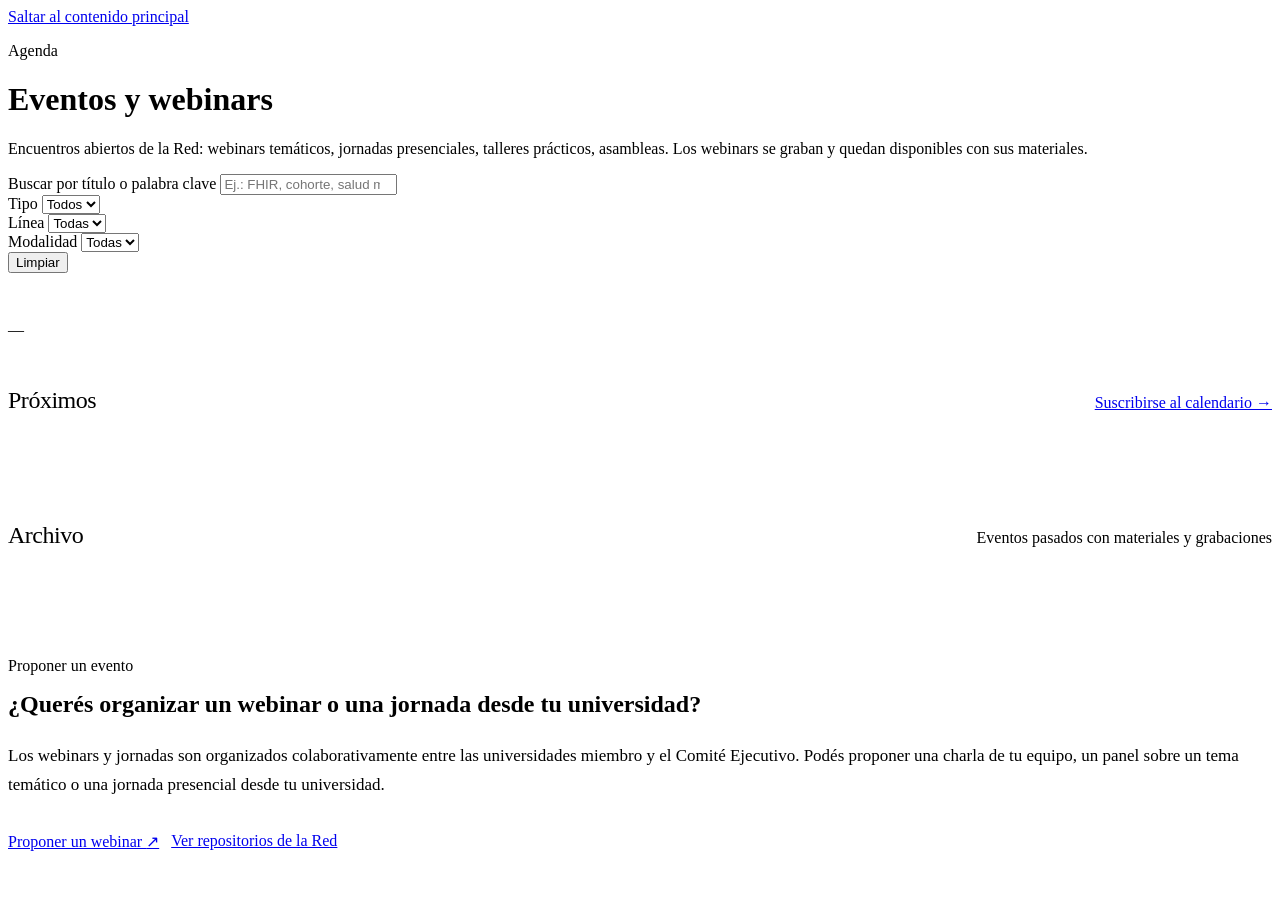
==== eventos.html @ a5dbd574 "Add files via upload" ====
<!doctype html>
<html lang="es-AR">
<head>
  <meta charset="UTF-8" />
  <meta name="viewport" content="width=device-width, initial-scale=1.0" />
  <link rel="icon" type="image/svg+xml" href="favicon.svg" />
  <meta name="theme-color" content="#0C447C" />
  <title>Eventos y webinars · RIISUPA</title>
  <meta name="description" content="Agenda de webinars, jornadas, talleres y asambleas de RIISUPA. Encuentros abiertos y archivo de eventos pasados con materiales y grabaciones." />

  <meta property="og:type" content="website" />
  <meta property="og:title" content="Eventos y webinars · RIISUPA" />
  <meta property="og:description" content="Agenda de webinars, jornadas, talleres y asambleas de RIISUPA. Próximos encuentros y archivo con materiales y grabaciones." />
  <meta property="og:locale" content="es_AR" />
  <meta property="og:site_name" content="RIISUPA" />

  <meta name="twitter:card" content="summary_large_image" />
  <meta name="twitter:title" content="Eventos y webinars · RIISUPA" />
  <meta name="twitter:description" content="Agenda de webinars, jornadas, talleres y asambleas de RIISUPA. Próximos encuentros y archivo con materiales y grabaciones." />


  <link rel="stylesheet" href="https://fonts.googleapis.com/css2?family=Fraunces:ital,opsz,wght@0,9..144,400;0,9..144,500;0,9..144,600;1,9..144,400&family=IBM+Plex+Mono:wght@400;500&family=IBM+Plex+Sans:ital,wght@0,400;0,500;0,600;1,400&display=swap" />
  <link rel="stylesheet" href="assets/css/riisupa.css" />

  <style>
    .evento-card {
      background: white;
      border: 1px solid var(--rule);
      padding: 1.75rem;
      display: grid;
      gap: 1.5rem;
      grid-template-columns: auto 1fr;
      text-decoration: none;
      color: inherit;
      transition: border-color 180ms ease;
      align-items: start;
    }

    .evento-card:hover {
      border-color: var(--primary-400);
      color: inherit;
    }

    .evento-fecha-block {
      display: flex;
      flex-direction: column;
      align-items: center;
      padding: 0.875rem 1rem;
      background: var(--primary-50);
      min-width: 80px;
      text-align: center;
    }

    .evento-fecha-block.pasado {
      background: var(--surface-muted);
    }

    .evento-fecha-dia {
      font-family: var(--font-serif);
      font-size: 2rem;
      font-weight: 500;
      color: var(--primary-800);
      line-height: 1;
      letter-spacing: -0.03em;
    }

    .evento-fecha-block.pasado .evento-fecha-dia {
      color: var(--ink-500);
    }

    .evento-fecha-mes {
      font-family: var(--font-mono);
      font-size: 0.6875rem;
      text-transform: uppercase;
      letter-spacing: 0.08em;
      color: var(--primary-600);
      margin-top: 0.25rem;
    }

    .evento-fecha-block.pasado .evento-fecha-mes {
      color: var(--ink-500);
    }

    .evento-fecha-anio {
      font-family: var(--font-mono);
      font-size: 0.625rem;
      color: var(--ink-500);
      margin-top: 0.125rem;
    }

    .evento-body-head {
      display: flex;
      gap: 0.5rem;
      flex-wrap: wrap;
      align-items: center;
      margin-bottom: 0.75rem;
    }

    .evento-titulo {
      font-family: var(--font-serif);
      font-size: 1.25rem;
      line-height: 1.2;
      letter-spacing: -0.02em;
      color: var(--ink-900);
      margin: 0 0 0.75rem;
      font-weight: 500;
    }

    .evento-resumen {
      font-size: 0.9375rem;
      line-height: 1.55;
      color: var(--ink-600);
      margin: 0;
      display: -webkit-box;
      -webkit-line-clamp: 2;
      -webkit-box-orient: vertical;
      overflow: hidden;
    }

    .evento-meta {
      margin-top: 1rem;
      padding-top: 0.875rem;
      border-top: 1px solid var(--rule);
      display: flex;
      gap: 1.25rem;
      flex-wrap: wrap;
      align-items: center;
    }

    .evento-meta-item {
      display: flex;
      align-items: center;
      gap: 0.375rem;
      font-family: var(--font-mono);
      font-size: 0.6875rem;
      text-transform: uppercase;
      letter-spacing: 0.06em;
      color: var(--ink-500);
    }

    .evento-expositores {
      margin-top: 1rem;
      font-size: 0.875rem;
      color: var(--ink-700);
    }

    .dias-restantes {
      background: var(--accent-50);
      color: var(--accent-800);
      padding: 0.25rem 0.625rem;
      border-radius: 999px;
      font-family: var(--font-mono);
      font-size: 0.6875rem;
      font-weight: 500;
      letter-spacing: 0.02em;
    }

    .dias-restantes.urgente {
      background: var(--amber-50);
      color: var(--amber-800);
    }

    .section-divider-eventos {
      margin: 3rem 0 2rem;
      padding-bottom: 0.75rem;
      border-bottom: 1px solid var(--ink-200);
      display: flex;
      align-items: baseline;
      justify-content: space-between;
      gap: 1rem;
      flex-wrap: wrap;
    }

    .section-divider-eventos h2 {
      font-family: var(--font-serif);
      font-size: 1.5rem;
      font-weight: 500;
      letter-spacing: -0.02em;
      margin: 0;
    }
  </style>
</head>
<body>

  <a href="#main" class="skip-link">Saltar al contenido principal</a>

  <div data-slot="header"></div>

  <main id="main">

    <header class="page-header">
      <div class="container">
        <p class="eyebrow">Agenda</p>
        <h1 class="display-lg text-balance">Eventos y webinars</h1>
        <p class="lead">
          Encuentros abiertos de la Red: webinars temáticos, jornadas presenciales, talleres prácticos, asambleas. Los webinars se graban y quedan disponibles con sus materiales.
        </p>
      </div>
    </header>

    <section class="filters">
      <div class="container">
        <form id="filtros-eventos" style="--filter-count: 3;" class="filters-inner" onsubmit="event.preventDefault();" role="search" aria-label="Filtrar eventos">
          <div class="filter-field">
            <label for="busqueda">Buscar por título o palabra clave</label>
            <input type="search" id="busqueda" name="busqueda" placeholder="Ej.: FHIR, cohorte, salud mental..." autocomplete="off" />
          </div>
          <div class="filter-field">
            <label for="tipo">Tipo</label>
            <select id="tipo" name="tipo">
              <option value="">Todos</option>
            </select>
          </div>
          <div class="filter-field">
            <label for="linea">Línea</label>
            <select id="linea" name="linea">
              <option value="">Todas</option>
            </select>
          </div>
          <div class="filter-field">
            <label for="modalidad">Modalidad</label>
            <select id="modalidad" name="modalidad">
              <option value="">Todas</option>
            </select>
          </div>
          <button type="button" id="reset-filtros" class="filter-reset">Limpiar</button>
        </form>
      </div>
    </section>

    <section class="section" style="padding-top: 2rem; border-bottom: 0;">
      <div class="container">
        <p class="results-meta" id="resultados-meta">—</p>

        <div id="seccion-proximos" style="display: block;">
          <div class="section-divider-eventos">
            <h2>Próximos</h2>
            <a href="#" id="suscribir-rss" class="section-link" onclick="event.preventDefault(); alert('Próximamente: suscripción vía iCal y RSS')">
              Suscribirse al calendario →
            </a>
          </div>
          <div id="resultados-proximos" style="display: flex; flex-direction: column; gap: 1rem;"></div>
        </div>

        <div id="seccion-pasados" style="margin-top: 4rem;">
          <div class="section-divider-eventos">
            <h2>Archivo</h2>
            <span class="metadata">Eventos pasados con materiales y grabaciones</span>
          </div>
          <div id="resultados-pasados" style="display: flex; flex-direction: column; gap: 1rem;"></div>
        </div>

      </div>
    </section>

    <section class="section" style="background: var(--surface-muted); border-bottom: 0; margin-top: 4rem;">
      <div class="container-narrow">
        <p class="eyebrow">Proponer un evento</p>
        <h2 class="display-md" style="margin-top: 0.75rem;">¿Querés organizar un webinar o una jornada desde tu universidad?</h2>
        <p style="margin-top: 1.5rem; font-size: 1.0625rem; line-height: 1.7; color: var(--ink-700);">
          Los webinars y jornadas son organizados colaborativamente entre las universidades miembro y el Comité Ejecutivo. Podés proponer una charla de tu equipo, un panel sobre un tema temático o una jornada presencial desde tu universidad.
        </p>
        <div style="margin-top: 2rem; display: flex; gap: 0.75rem; flex-wrap: wrap;">
          <a href="https://github.com/riisupa/riisupa.org.ar/issues/new?template=propuesta-webinar.yml" class="btn btn-primary">
            Proponer un webinar
            <span aria-hidden="true">↗</span>
          </a>
          <a href="https://github.com/riisupa" class="btn btn-ghost">
            Ver repositorios de la Red
          </a>
        </div>
      </div>
    </section>

  </main>

  <div data-slot="footer"></div>

  <script src="assets/js/data.js"></script>
  <script src="assets/js/riisupa.js"></script>
  <script>
    RIISUPA_UI.mount('eventos');

    const eventos = [...RIISUPA.eventos];
    const ahora = new Date();

    /* Selects */
    const tipoSelect = document.getElementById('tipo');
    [...new Set(eventos.map(e => e.tipo))].forEach(t => {
      const opt = document.createElement('option');
      opt.value = t;
      opt.textContent = RIISUPA.tipoEventoLabels[t] || t;
      tipoSelect.appendChild(opt);
    });

    const lineaSelect = document.getElementById('linea');
    RIISUPA.lineas.filter(l => l.activa).forEach(l => {
      const opt = document.createElement('option');
      opt.value = l.id;
      opt.textContent = l.nombre;
      lineaSelect.appendChild(opt);
    });

    const modalidadSelect = document.getElementById('modalidad');
    [...new Set(eventos.map(e => e.modalidad))].forEach(m => {
      const opt = document.createElement('option');
      opt.value = m;
      opt.textContent = RIISUPA.modalidadLabels[m] || m;
      modalidadSelect.appendChild(opt);
    });

    /* Render */
    function renderEvento(e, esPasado) {
      const fecha = new Date(e.fechaInicio);
      const dia = fecha.getUTCDate();
      const mes = new Intl.DateTimeFormat('es-AR', { month: 'short', timeZone: 'America/Argentina/Buenos_Aires' }).format(fecha).replace('.', '');
      const anio = fecha.getUTCFullYear();

      const linea = e.lineaTematica ? RIISUPA.helpers.getLinea(e.lineaTematica) : null;
      const organizador = e.organizador ? RIISUPA.helpers.getUniversidad(e.organizador) : null;

      let estadoTag = 'tag';
      if (e.estado === 'confirmado') estadoTag = 'tag tag-accent';
      else if (e.estado === 'en-vivo') estadoTag = 'tag tag-accent';

      const diasHasta = esPasado ? null : RIISUPA_UI.diasHasta(e.fechaInicio);
      let badgeDias = '';
      if (diasHasta !== null && diasHasta >= 0) {
        const urgente = diasHasta <= 14;
        const label = diasHasta === 0 ? 'Hoy' : diasHasta === 1 ? 'Mañana' : `en ${diasHasta} días`;
        badgeDias = `<span class="dias-restantes ${urgente ? 'urgente' : ''}">${label}</span>`;
      }

      const expositores = (e.expositores || []).slice(0, 2).map(ex =>
        `<strong>${RIISUPA.helpers.escapeHTML(ex.nombre)}</strong>${ex.universidad ? ' · ' + RIISUPA.helpers.escapeHTML(ex.universidad) : ''}`
      ).join(' — ');

      const acciones = [];
      if (!esPasado && e.linkInscripcion) {
        acciones.push(`<a href="${e.linkInscripcion}" target="_blank" rel="noopener" style="font-family: var(--font-mono); font-size: 0.75rem; text-transform: uppercase; letter-spacing: 0.06em; color: var(--primary-800);">Inscribirse ↗</a>`);
      }
      if (esPasado && e.linkVideo) {
        acciones.push(`<a href="${e.linkVideo}" target="_blank" rel="noopener" style="font-family: var(--font-mono); font-size: 0.75rem; text-transform: uppercase; letter-spacing: 0.06em; color: var(--primary-800);">Ver grabación ↗</a>`);
      }
      if (esPasado && e.linkMateriales) {
        acciones.push(`<a href="${e.linkMateriales}" target="_blank" rel="noopener" style="font-family: var(--font-mono); font-size: 0.75rem; text-transform: uppercase; letter-spacing: 0.06em; color: var(--primary-800);">Materiales ↗</a>`);
      }

      return `
        <article class="evento-card" id="${e.id}">
          <div class="evento-fecha-block ${esPasado ? 'pasado' : ''}">
            <div class="evento-fecha-dia">${dia}</div>
            <div class="evento-fecha-mes">${mes}</div>
            <div class="evento-fecha-anio">${anio}</div>
          </div>

          <div>
            <div class="evento-body-head">
              <span class="tag tag-primary">${RIISUPA.tipoEventoLabels[e.tipo]}</span>
              <span class="tag">${RIISUPA.modalidadLabels[e.modalidad]}</span>
              ${!esPasado ? `<span class="${estadoTag}">${RIISUPA.estadoEventoLabels[e.estado]}</span>` : ''}
              ${linea ? `<span class="tag">${RIISUPA.helpers.escapeHTML(linea.nombre)}</span>` : ''}
              ${badgeDias}
            </div>

            <h3 class="evento-titulo">${RIISUPA.helpers.escapeHTML(e.titulo)}</h3>
            <p class="evento-resumen">${RIISUPA.helpers.escapeHTML(e.resumen)}</p>

            ${expositores ? `<p class="evento-expositores">${expositores}</p>` : ''}

            <div class="evento-meta">
              <span class="evento-meta-item">
                ${RIISUPA_UI.formatoFechaHora(e.fechaInicio)}
              </span>
              ${e.duracionMinutos ? `<span class="evento-meta-item">${e.duracionMinutos} minutos</span>` : ''}
              ${organizador ? `<span class="evento-meta-item">Organiza: ${RIISUPA.helpers.escapeHTML(organizador.sigla)}</span>` : ''}
              ${acciones.length > 0 ? `<span style="margin-left: auto;">${acciones.join(' · ')}</span>` : ''}
            </div>
          </div>
        </article>
      `;
    }

    /* Filter logic */
    function filtrar(datos, state) {
      return datos.filter(e => {
        if (state.busqueda) {
          const q = RIISUPA.helpers.normalize(state.busqueda);
          const expositoresText = (e.expositores || []).map(ex => ex.nombre).join(' ');
          const hay = RIISUPA.helpers.normalize(
            e.titulo + ' ' + e.resumen + ' ' + expositoresText
          );
          if (!hay.includes(q)) return false;
        }
        if (state.tipo && e.tipo !== state.tipo) return false;
        if (state.linea && e.lineaTematica !== state.linea) return false;
        if (state.modalidad && e.modalidad !== state.modalidad) return false;
        return true;
      });
    }

    function renderAll(filtrados) {
      const proximos = filtrados
        .filter(e => new Date(e.fechaInicio) >= ahora && e.estado !== 'finalizado' && e.estado !== 'cancelado')
        .sort((a, b) => new Date(a.fechaInicio) - new Date(b.fechaInicio));
      const pasados = filtrados
        .filter(e => new Date(e.fechaInicio) < ahora || e.estado === 'finalizado')
        .sort((a, b) => new Date(b.fechaInicio) - new Date(a.fechaInicio));

      const proximosEl = document.getElementById('resultados-proximos');
      const pasadosEl = document.getElementById('resultados-pasados');
      const seccionProximos = document.getElementById('seccion-proximos');
      const seccionPasados = document.getElementById('seccion-pasados');

      proximosEl.innerHTML = proximos.length
        ? proximos.map(e => renderEvento(e, false)).join('')
        : '<p style="padding: 2rem; text-align: center; color: var(--ink-500); font-family: var(--font-serif); font-size: 1.0625rem; background: white; border: 1px dashed var(--ink-200);">Sin eventos próximos que coincidan con los filtros.</p>';

      pasadosEl.innerHTML = pasados.length
        ? pasados.map(e => renderEvento(e, true)).join('')
        : '<p style="padding: 2rem; text-align: center; color: var(--ink-500); font-family: var(--font-serif); font-size: 1.0625rem; background: white; border: 1px dashed var(--ink-200);">Sin eventos en el archivo que coincidan con los filtros.</p>';

      seccionProximos.style.display = 'block';
      seccionPasados.style.display = pasados.length > 0 ? 'block' : 'none';

      const metaEl = document.getElementById('resultados-meta');
      if (metaEl) metaEl.innerHTML = `<strong>${proximos.length}</strong> próximos · <strong>${pasados.length}</strong> archivados · de ${eventos.length} eventos totales`;
    }

    const selects = document.querySelectorAll('#filtros-eventos select, #filtros-eventos input[type="search"]');
    function aplicar() {
      const state = {};
      selects.forEach(el => { state[el.name] = el.value; });
      renderAll(filtrar(eventos, state));
    }
    selects.forEach(el => el.addEventListener('input', aplicar));
    document.getElementById('reset-filtros').addEventListener('click', () => {
      selects.forEach(el => { el.value = ''; });
      aplicar();
    });
    aplicar();

    if (window.location.hash) {
      setTimeout(() => {
        const target = document.querySelector(window.location.hash);
        if (target) target.scrollIntoView({ behavior: 'smooth', block: 'start' });
      }, 100);
    }
  </script>
</body>
</html>
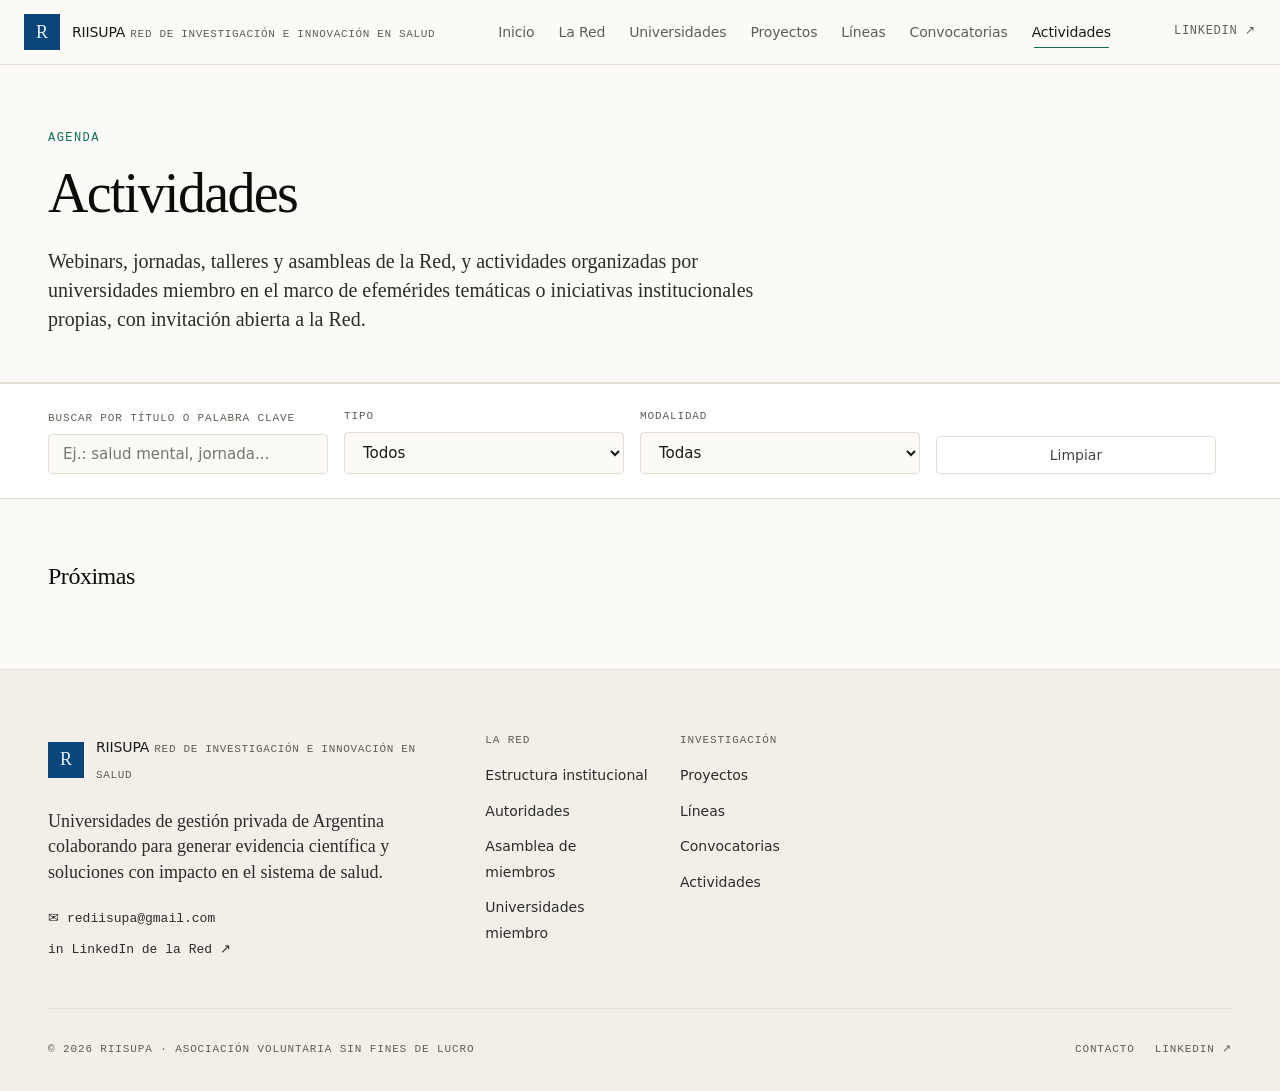
==== commit 58636601: "Update eventos.html" ====
--- a/eventos.html
+++ b/eventos.html
@@ -5,180 +5,21 @@
   <meta name="viewport" content="width=device-width, initial-scale=1.0" />
   <link rel="icon" type="image/svg+xml" href="favicon.svg" />
   <meta name="theme-color" content="#0C447C" />
-  <title>Eventos y webinars · RIISUPA</title>
-  <meta name="description" content="Agenda de webinars, jornadas, talleres y asambleas de RIISUPA. Encuentros abiertos y archivo de eventos pasados con materiales y grabaciones." />
+  <title>Actividades · RIISUPA</title>
+  <meta name="description" content="Agenda de RIISUPA: webinars, jornadas, talleres y asambleas de la Red, y efemérides e iniciativas institucionales de las universidades miembro." />
 
   <meta property="og:type" content="website" />
-  <meta property="og:title" content="Eventos y webinars · RIISUPA" />
-  <meta property="og:description" content="Agenda de webinars, jornadas, talleres y asambleas de RIISUPA. Próximos encuentros y archivo con materiales y grabaciones." />
+  <meta property="og:title" content="Actividades · RIISUPA" />
+  <meta property="og:description" content="Agenda de RIISUPA: webinars, jornadas, talleres y asambleas de la Red, y efemérides e iniciativas institucionales de las universidades miembro." />
   <meta property="og:locale" content="es_AR" />
   <meta property="og:site_name" content="RIISUPA" />
 
-  <meta name="twitter:card" content="summary_large_image" />
-  <meta name="twitter:title" content="Eventos y webinars · RIISUPA" />
-  <meta name="twitter:description" content="Agenda de webinars, jornadas, talleres y asambleas de RIISUPA. Próximos encuentros y archivo con materiales y grabaciones." />
-
+  <meta name="twitter:card" content="summary" />
+  <meta name="twitter:title" content="Actividades · RIISUPA" />
+  <meta name="twitter:description" content="Agenda de RIISUPA: webinars, jornadas, talleres y asambleas de la Red, y efemérides e iniciativas institucionales de las universidades miembro." />
 
   <link rel="stylesheet" href="https://fonts.googleapis.com/css2?family=Fraunces:ital,opsz,wght@0,9..144,400;0,9..144,500;0,9..144,600;1,9..144,400&family=IBM+Plex+Mono:wght@400;500&family=IBM+Plex+Sans:ital,wght@0,400;0,500;0,600;1,400&display=swap" />
   <link rel="stylesheet" href="assets/css/riisupa.css" />
-
-  <style>
-    .evento-card {
-      background: white;
-      border: 1px solid var(--rule);
-      padding: 1.75rem;
-      display: grid;
-      gap: 1.5rem;
-      grid-template-columns: auto 1fr;
-      text-decoration: none;
-      color: inherit;
-      transition: border-color 180ms ease;
-      align-items: start;
-    }
-
-    .evento-card:hover {
-      border-color: var(--primary-400);
-      color: inherit;
-    }
-
-    .evento-fecha-block {
-      display: flex;
-      flex-direction: column;
-      align-items: center;
-      padding: 0.875rem 1rem;
-      background: var(--primary-50);
-      min-width: 80px;
-      text-align: center;
-    }
-
-    .evento-fecha-block.pasado {
-      background: var(--surface-muted);
-    }
-
-    .evento-fecha-dia {
-      font-family: var(--font-serif);
-      font-size: 2rem;
-      font-weight: 500;
-      color: var(--primary-800);
-      line-height: 1;
-      letter-spacing: -0.03em;
-    }
-
-    .evento-fecha-block.pasado .evento-fecha-dia {
-      color: var(--ink-500);
-    }
-
-    .evento-fecha-mes {
-      font-family: var(--font-mono);
-      font-size: 0.6875rem;
-      text-transform: uppercase;
-      letter-spacing: 0.08em;
-      color: var(--primary-600);
-      margin-top: 0.25rem;
-    }
-
-    .evento-fecha-block.pasado .evento-fecha-mes {
-      color: var(--ink-500);
-    }
-
-    .evento-fecha-anio {
-      font-family: var(--font-mono);
-      font-size: 0.625rem;
-      color: var(--ink-500);
-      margin-top: 0.125rem;
-    }
-
-    .evento-body-head {
-      display: flex;
-      gap: 0.5rem;
-      flex-wrap: wrap;
-      align-items: center;
-      margin-bottom: 0.75rem;
-    }
-
-    .evento-titulo {
-      font-family: var(--font-serif);
-      font-size: 1.25rem;
-      line-height: 1.2;
-      letter-spacing: -0.02em;
-      color: var(--ink-900);
-      margin: 0 0 0.75rem;
-      font-weight: 500;
-    }
-
-    .evento-resumen {
-      font-size: 0.9375rem;
-      line-height: 1.55;
-      color: var(--ink-600);
-      margin: 0;
-      display: -webkit-box;
-      -webkit-line-clamp: 2;
-      -webkit-box-orient: vertical;
-      overflow: hidden;
-    }
-
-    .evento-meta {
-      margin-top: 1rem;
-      padding-top: 0.875rem;
-      border-top: 1px solid var(--rule);
-      display: flex;
-      gap: 1.25rem;
-      flex-wrap: wrap;
-      align-items: center;
-    }
-
-    .evento-meta-item {
-      display: flex;
-      align-items: center;
-      gap: 0.375rem;
-      font-family: var(--font-mono);
-      font-size: 0.6875rem;
-      text-transform: uppercase;
-      letter-spacing: 0.06em;
-      color: var(--ink-500);
-    }
-
-    .evento-expositores {
-      margin-top: 1rem;
-      font-size: 0.875rem;
-      color: var(--ink-700);
-    }
-
-    .dias-restantes {
-      background: var(--accent-50);
-      color: var(--accent-800);
-      padding: 0.25rem 0.625rem;
-      border-radius: 999px;
-      font-family: var(--font-mono);
-      font-size: 0.6875rem;
-      font-weight: 500;
-      letter-spacing: 0.02em;
-    }
-
-    .dias-restantes.urgente {
-      background: var(--amber-50);
-      color: var(--amber-800);
-    }
-
-    .section-divider-eventos {
-      margin: 3rem 0 2rem;
-      padding-bottom: 0.75rem;
-      border-bottom: 1px solid var(--ink-200);
-      display: flex;
-      align-items: baseline;
-      justify-content: space-between;
-      gap: 1rem;
-      flex-wrap: wrap;
-    }
-
-    .section-divider-eventos h2 {
-      font-family: var(--font-serif);
-      font-size: 1.5rem;
-      font-weight: 500;
-      letter-spacing: -0.02em;
-      margin: 0;
-    }
-  </style>
 </head>
 <body>
 
@@ -191,19 +32,19 @@
     <header class="page-header">
       <div class="container">
         <p class="eyebrow">Agenda</p>
-        <h1 class="display-lg text-balance">Eventos y webinars</h1>
+        <h1 class="display-lg text-balance">Actividades</h1>
         <p class="lead">
-          Encuentros abiertos de la Red: webinars temáticos, jornadas presenciales, talleres prácticos, asambleas. Los webinars se graban y quedan disponibles con sus materiales.
+          Webinars, jornadas, talleres y asambleas de la Red, y actividades organizadas por universidades miembro en el marco de efemérides temáticas o iniciativas institucionales propias, con invitación abierta a la Red.
         </p>
       </div>
     </header>
 
-    <section class="filters">
+    <section class="filters" id="filtros-bloque" hidden>
       <div class="container">
-        <form id="filtros-eventos" style="--filter-count: 3;" class="filters-inner" onsubmit="event.preventDefault();" role="search" aria-label="Filtrar eventos">
+        <form id="filtros-eventos" style="--filter-count: 3;" class="filters-inner" onsubmit="event.preventDefault();" role="search" aria-label="Filtrar actividades">
           <div class="filter-field">
             <label for="busqueda">Buscar por título o palabra clave</label>
-            <input type="search" id="busqueda" name="busqueda" placeholder="Ej.: FHIR, cohorte, salud mental..." autocomplete="off" />
+            <input type="search" id="busqueda" name="busqueda" placeholder="Ej.: salud mental, jornada..." autocomplete="off" />
           </div>
           <div class="filter-field">
             <label for="tipo">Tipo</label>
@@ -212,12 +53,6 @@
             </select>
           </div>
           <div class="filter-field">
-            <label for="linea">Línea</label>
-            <select id="linea" name="linea">
-              <option value="">Todas</option>
-            </select>
-          </div>
-          <div class="filter-field">
             <label for="modalidad">Modalidad</label>
             <select id="modalidad" name="modalidad">
               <option value="">Todas</option>
@@ -230,44 +65,21 @@
 
     <section class="section" style="padding-top: 2rem; border-bottom: 0;">
       <div class="container">
-        <p class="results-meta" id="resultados-meta">—</p>
-
-        <div id="seccion-proximos" style="display: block;">
+        <p class="results-meta" id="resultados-meta"></p>
+
+        <div id="seccion-proximos">
           <div class="section-divider-eventos">
-            <h2>Próximos</h2>
-            <a href="#" id="suscribir-rss" class="section-link" onclick="event.preventDefault(); alert('Próximamente: suscripción vía iCal y RSS')">
-              Suscribirse al calendario →
-            </a>
+            <h2>Próximas</h2>
           </div>
           <div id="resultados-proximos" style="display: flex; flex-direction: column; gap: 1rem;"></div>
         </div>
 
-        <div id="seccion-pasados" style="margin-top: 4rem;">
+        <div id="seccion-pasados" style="margin-top: 4rem;" hidden>
           <div class="section-divider-eventos">
             <h2>Archivo</h2>
-            <span class="metadata">Eventos pasados con materiales y grabaciones</span>
+            <span class="metadata">Actividades realizadas</span>
           </div>
           <div id="resultados-pasados" style="display: flex; flex-direction: column; gap: 1rem;"></div>
-        </div>
-
-      </div>
-    </section>
-
-    <section class="section" style="background: var(--surface-muted); border-bottom: 0; margin-top: 4rem;">
-      <div class="container-narrow">
-        <p class="eyebrow">Proponer un evento</p>
-        <h2 class="display-md" style="margin-top: 0.75rem;">¿Querés organizar un webinar o una jornada desde tu universidad?</h2>
-        <p style="margin-top: 1.5rem; font-size: 1.0625rem; line-height: 1.7; color: var(--ink-700);">
-          Los webinars y jornadas son organizados colaborativamente entre las universidades miembro y el Comité Ejecutivo. Podés proponer una charla de tu equipo, un panel sobre un tema temático o una jornada presencial desde tu universidad.
-        </p>
-        <div style="margin-top: 2rem; display: flex; gap: 0.75rem; flex-wrap: wrap;">
-          <a href="https://github.com/riisupa/riisupa.org.ar/issues/new?template=propuesta-webinar.yml" class="btn btn-primary">
-            Proponer un webinar
-            <span aria-hidden="true">↗</span>
-          </a>
-          <a href="https://github.com/riisupa" class="btn btn-ghost">
-            Ver repositorios de la Red
-          </a>
         </div>
       </div>
     </section>
@@ -281,151 +93,102 @@
   <script>
     RIISUPA_UI.mount('eventos');
 
+    const { escapeHTML, normalize, getUniversidad } = RIISUPA.helpers;
     const eventos = [...RIISUPA.eventos];
     const ahora = new Date();
-
-    /* Selects */
-    const tipoSelect = document.getElementById('tipo');
-    [...new Set(eventos.map(e => e.tipo))].forEach(t => {
-      const opt = document.createElement('option');
-      opt.value = t;
-      opt.textContent = RIISUPA.tipoEventoLabels[t] || t;
-      tipoSelect.appendChild(opt);
-    });
-
-    const lineaSelect = document.getElementById('linea');
-    RIISUPA.lineas.filter(l => l.activa).forEach(l => {
-      const opt = document.createElement('option');
-      opt.value = l.id;
-      opt.textContent = l.nombre;
-      lineaSelect.appendChild(opt);
-    });
-
-    const modalidadSelect = document.getElementById('modalidad');
-    [...new Set(eventos.map(e => e.modalidad))].forEach(m => {
-      const opt = document.createElement('option');
-      opt.value = m;
-      opt.textContent = RIISUPA.modalidadLabels[m] || m;
-      modalidadSelect.appendChild(opt);
-    });
-
-    /* Render */
+    const linkStyle = 'font-family: var(--font-mono); font-size: 0.75rem; text-transform: uppercase; letter-spacing: 0.06em; color: var(--primary-800);';
+
+    /* Opciones de filtros a partir de los datos cargados */
+    function llenarSelect(id, valores, labels) {
+      const select = document.getElementById(id);
+      [...new Set(valores.filter(Boolean))].forEach(v => {
+        const opt = document.createElement('option');
+        opt.value = v;
+        opt.textContent = labels[v] || v;
+        select.appendChild(opt);
+      });
+    }
+    llenarSelect('tipo', eventos.map(e => e.tipo), RIISUPA.tipoEventoLabels);
+    llenarSelect('modalidad', eventos.map(e => e.modalidad), RIISUPA.modalidadLabels);
+
     function renderEvento(e, esPasado) {
-      const fecha = new Date(e.fechaInicio);
-      const dia = fecha.getUTCDate();
-      const mes = new Intl.DateTimeFormat('es-AR', { month: 'short', timeZone: 'America/Argentina/Buenos_Aires' }).format(fecha).replace('.', '');
-      const anio = fecha.getUTCFullYear();
-
-      const linea = e.lineaTematica ? RIISUPA.helpers.getLinea(e.lineaTematica) : null;
-      const organizador = e.organizador ? RIISUPA.helpers.getUniversidad(e.organizador) : null;
-
-      let estadoTag = 'tag';
-      if (e.estado === 'confirmado') estadoTag = 'tag tag-accent';
-      else if (e.estado === 'en-vivo') estadoTag = 'tag tag-accent';
-
-      const diasHasta = esPasado ? null : RIISUPA_UI.diasHasta(e.fechaInicio);
+      const f = RIISUPA_UI.partesFecha(e.fechaInicio);
+      const organizador = e.organizador ? getUniversidad(e.organizador) : null;
+
       let badgeDias = '';
-      if (diasHasta !== null && diasHasta >= 0) {
-        const urgente = diasHasta <= 14;
-        const label = diasHasta === 0 ? 'Hoy' : diasHasta === 1 ? 'Mañana' : `en ${diasHasta} días`;
-        badgeDias = `<span class="dias-restantes ${urgente ? 'urgente' : ''}">${label}</span>`;
+      if (!esPasado) {
+        const dias = RIISUPA_UI.diasHasta(e.fechaInicio);
+        const label = dias <= 0 ? 'Hoy' : dias === 1 ? 'Mañana' : `en ${dias} días`;
+        badgeDias = `<span class="dias-restantes ${dias <= 14 ? 'urgente' : ''}">${label}</span>`;
       }
 
-      const expositores = (e.expositores || []).slice(0, 2).map(ex =>
-        `<strong>${RIISUPA.helpers.escapeHTML(ex.nombre)}</strong>${ex.universidad ? ' · ' + RIISUPA.helpers.escapeHTML(ex.universidad) : ''}`
-      ).join(' — ');
-
       const acciones = [];
-      if (!esPasado && e.linkInscripcion) {
-        acciones.push(`<a href="${e.linkInscripcion}" target="_blank" rel="noopener" style="font-family: var(--font-mono); font-size: 0.75rem; text-transform: uppercase; letter-spacing: 0.06em; color: var(--primary-800);">Inscribirse ↗</a>`);
-      }
-      if (esPasado && e.linkVideo) {
-        acciones.push(`<a href="${e.linkVideo}" target="_blank" rel="noopener" style="font-family: var(--font-mono); font-size: 0.75rem; text-transform: uppercase; letter-spacing: 0.06em; color: var(--primary-800);">Ver grabación ↗</a>`);
-      }
-      if (esPasado && e.linkMateriales) {
-        acciones.push(`<a href="${e.linkMateriales}" target="_blank" rel="noopener" style="font-family: var(--font-mono); font-size: 0.75rem; text-transform: uppercase; letter-spacing: 0.06em; color: var(--primary-800);">Materiales ↗</a>`);
-      }
+      if (!esPasado && e.linkInscripcion) acciones.push(`<a href="${e.linkInscripcion}" target="_blank" rel="noopener" style="${linkStyle}">Inscribirse ↗</a>`);
+      if (esPasado && e.linkVideo) acciones.push(`<a href="${e.linkVideo}" target="_blank" rel="noopener" style="${linkStyle}">Ver grabación ↗</a>`);
+      if (esPasado && e.linkMateriales) acciones.push(`<a href="${e.linkMateriales}" target="_blank" rel="noopener" style="${linkStyle}">Materiales ↗</a>`);
 
       return `
         <article class="evento-card" id="${e.id}">
           <div class="evento-fecha-block ${esPasado ? 'pasado' : ''}">
-            <div class="evento-fecha-dia">${dia}</div>
-            <div class="evento-fecha-mes">${mes}</div>
-            <div class="evento-fecha-anio">${anio}</div>
-          </div>
-
+            <div class="evento-fecha-dia">${f.dia}</div>
+            <div class="evento-fecha-mes">${f.mes}</div>
+            <div class="evento-fecha-anio">${f.anio}</div>
+          </div>
           <div>
             <div class="evento-body-head">
-              <span class="tag tag-primary">${RIISUPA.tipoEventoLabels[e.tipo]}</span>
-              <span class="tag">${RIISUPA.modalidadLabels[e.modalidad]}</span>
-              ${!esPasado ? `<span class="${estadoTag}">${RIISUPA.estadoEventoLabels[e.estado]}</span>` : ''}
-              ${linea ? `<span class="tag">${RIISUPA.helpers.escapeHTML(linea.nombre)}</span>` : ''}
+              <span class="tag tag-primary">${RIISUPA.tipoEventoLabels[e.tipo] || escapeHTML(e.tipo)}</span>
+              ${e.modalidad ? `<span class="tag">${RIISUPA.modalidadLabels[e.modalidad] || escapeHTML(e.modalidad)}</span>` : ''}
+              ${!esPasado && e.estado === 'confirmado' ? '<span class="tag tag-accent">Confirmado</span>' : ''}
               ${badgeDias}
             </div>
-
-            <h3 class="evento-titulo">${RIISUPA.helpers.escapeHTML(e.titulo)}</h3>
-            <p class="evento-resumen">${RIISUPA.helpers.escapeHTML(e.resumen)}</p>
-
-            ${expositores ? `<p class="evento-expositores">${expositores}</p>` : ''}
-
+            <h3 class="evento-titulo">${escapeHTML(e.titulo)}</h3>
+            ${e.resumen ? `<p class="evento-resumen">${escapeHTML(e.resumen)}</p>` : ''}
             <div class="evento-meta">
-              <span class="evento-meta-item">
-                ${RIISUPA_UI.formatoFechaHora(e.fechaInicio)}
-              </span>
+              <span class="evento-meta-item">${RIISUPA_UI.formatoFechaHora(e.fechaInicio)}</span>
               ${e.duracionMinutos ? `<span class="evento-meta-item">${e.duracionMinutos} minutos</span>` : ''}
-              ${organizador ? `<span class="evento-meta-item">Organiza: ${RIISUPA.helpers.escapeHTML(organizador.sigla)}</span>` : ''}
-              ${acciones.length > 0 ? `<span style="margin-left: auto;">${acciones.join(' · ')}</span>` : ''}
+              ${e.ubicacion ? `<span class="evento-meta-item">${escapeHTML(e.ubicacion)}</span>` : ''}
+              ${organizador ? `<span class="evento-meta-item">Organiza: ${escapeHTML(organizador.sigla)}</span>` : ''}
+              ${acciones.length ? `<span style="margin-left: auto;">${acciones.join(' · ')}</span>` : ''}
             </div>
           </div>
         </article>
       `;
     }
 
-    /* Filter logic */
     function filtrar(datos, state) {
       return datos.filter(e => {
         if (state.busqueda) {
-          const q = RIISUPA.helpers.normalize(state.busqueda);
-          const expositoresText = (e.expositores || []).map(ex => ex.nombre).join(' ');
-          const hay = RIISUPA.helpers.normalize(
-            e.titulo + ' ' + e.resumen + ' ' + expositoresText
-          );
-          if (!hay.includes(q)) return false;
+          const q = normalize(state.busqueda);
+          if (!normalize(e.titulo + ' ' + (e.resumen || '')).includes(q)) return false;
         }
         if (state.tipo && e.tipo !== state.tipo) return false;
-        if (state.linea && e.lineaTematica !== state.linea) return false;
         if (state.modalidad && e.modalidad !== state.modalidad) return false;
         return true;
       });
     }
 
     function renderAll(filtrados) {
-      const proximos = filtrados
-        .filter(e => new Date(e.fechaInicio) >= ahora && e.estado !== 'finalizado' && e.estado !== 'cancelado')
-        .sort((a, b) => new Date(a.fechaInicio) - new Date(b.fechaInicio));
-      const pasados = filtrados
-        .filter(e => new Date(e.fechaInicio) < ahora || e.estado === 'finalizado')
-        .sort((a, b) => new Date(b.fechaInicio) - new Date(a.fechaInicio));
-
-      const proximosEl = document.getElementById('resultados-proximos');
-      const pasadosEl = document.getElementById('resultados-pasados');
-      const seccionProximos = document.getElementById('seccion-proximos');
-      const seccionPasados = document.getElementById('seccion-pasados');
-
-      proximosEl.innerHTML = proximos.length
+      const porFecha = (a, b) => RIISUPA_UI.parseFecha(a.fechaInicio) - RIISUPA_UI.parseFecha(b.fechaInicio);
+      const proximos = filtrados.filter(e => RIISUPA_UI.esProximo(e, ahora)).sort(porFecha);
+      const pasados = filtrados.filter(e => !RIISUPA_UI.esProximo(e, ahora) && e.estado !== 'cancelado').sort((a, b) => porFecha(b, a));
+
+      const vacio = eventos.length === 0
+        ? 'Todavía no hay actividades publicadas. Muy pronto vas a encontrar acá la agenda de la Red.'
+        : 'No hay actividades próximas que coincidan con la búsqueda.';
+      document.getElementById('resultados-proximos').innerHTML = proximos.length
         ? proximos.map(e => renderEvento(e, false)).join('')
-        : '<p style="padding: 2rem; text-align: center; color: var(--ink-500); font-family: var(--font-serif); font-size: 1.0625rem; background: white; border: 1px dashed var(--ink-200);">Sin eventos próximos que coincidan con los filtros.</p>';
-
-      pasadosEl.innerHTML = pasados.length
-        ? pasados.map(e => renderEvento(e, true)).join('')
-        : '<p style="padding: 2rem; text-align: center; color: var(--ink-500); font-family: var(--font-serif); font-size: 1.0625rem; background: white; border: 1px dashed var(--ink-200);">Sin eventos en el archivo que coincidan con los filtros.</p>';
-
-      seccionProximos.style.display = 'block';
-      seccionPasados.style.display = pasados.length > 0 ? 'block' : 'none';
-
-      const metaEl = document.getElementById('resultados-meta');
-      if (metaEl) metaEl.innerHTML = `<strong>${proximos.length}</strong> próximos · <strong>${pasados.length}</strong> archivados · de ${eventos.length} eventos totales`;
-    }
+        : `<p class="lista-vacia">${vacio}</p>`;
+
+      document.getElementById('resultados-pasados').innerHTML = pasados.map(e => renderEvento(e, true)).join('');
+      document.getElementById('seccion-pasados').hidden = pasados.length === 0;
+
+      document.getElementById('resultados-meta').innerHTML = eventos.length
+        ? `<strong>${proximos.length}</strong> próximas · <strong>${pasados.length}</strong> en archivo`
+        : '';
+    }
+
+    /* Los filtros solo se muestran cuando hay actividades cargadas */
+    document.getElementById('filtros-bloque').hidden = eventos.length === 0;
 
     const selects = document.querySelectorAll('#filtros-eventos select, #filtros-eventos input[type="search"]');
     function aplicar() {
@@ -440,12 +203,7 @@
     });
     aplicar();
 
-    if (window.location.hash) {
-      setTimeout(() => {
-        const target = document.querySelector(window.location.hash);
-        if (target) target.scrollIntoView({ behavior: 'smooth', block: 'start' });
-      }, 100);
-    }
+    RIISUPA_UI.scrollToHash();
   </script>
 </body>
 </html>
--- a/assets/css/riisupa.css
+++ b/assets/css/riisupa.css
@@ -0,0 +1,1003 @@
+/* -----------------------------------------------------------------------
+   RIISUPA — estilos compartidos
+   Red de Investigación e Innovación en Salud de Universidades
+   de gestión Privada de Argentina
+   ----------------------------------------------------------------------- */
+
+:root {
+  --surface: #FBFAF6;
+  --surface-raised: #FFFFFF;
+  --surface-muted: #F1EFE8;
+  --ink-900: #0B0B0A;
+  --ink-800: #1A1A19;
+  --ink-700: #2C2C2A;
+  --ink-600: #444442;
+  --ink-500: #5F5E55;
+  --ink-400: #8F8C7F;
+  --ink-300: #C9C5B4;
+  --ink-200: #E3E0D4;
+  --ink-100: #F1EFE8;
+
+  --primary-900: #042C53;
+  --primary-800: #0C447C;
+  --primary-600: #185FA5;
+  --primary-400: #378ADD;
+  --primary-200: #85B7EB;
+  --primary-100: #B5D4F4;
+  --primary-50:  #E6F1FB;
+
+  --accent-800: #085041;
+  --accent-600: #0F6E56;
+  --accent-400: #1D9E75;
+  --accent-100: #9FE1CB;
+  --accent-50:  #E1F5EE;
+
+  --amber-800: #854F0B;
+  --amber-600: #BA7517;
+  --amber-50:  #FAEEDA;
+
+  --coral-800: #712B13;
+  --coral-50:  #FAECE7;
+
+  --rule: #E3E0D4;
+
+  --radius-sm: 4px;
+  --radius-md: 8px;
+  --radius-lg: 12px;
+
+  --font-serif: "Fraunces", "Georgia", ui-serif, serif;
+  --font-sans: "IBM Plex Sans", ui-sans-serif, system-ui, -apple-system, sans-serif;
+  --font-mono: "IBM Plex Mono", ui-monospace, "SF Mono", Menlo, monospace;
+
+  --container: 1280px;
+  --container-narrow: 760px;
+}
+
+* { box-sizing: border-box; }
+
+html {
+  font-family: var(--font-sans);
+  color: var(--ink-800);
+  background: var(--surface);
+  -webkit-font-smoothing: antialiased;
+  -moz-osx-font-smoothing: grayscale;
+  text-rendering: optimizeLegibility;
+  scroll-behavior: smooth;
+}
+
+body {
+  margin: 0;
+  line-height: 1.6;
+  font-size: 16px;
+  min-height: 100vh;
+  display: flex;
+  flex-direction: column;
+}
+
+main { flex: 1; }
+
+h1, h2, h3, h4 {
+  font-family: var(--font-serif);
+  letter-spacing: -0.02em;
+  font-weight: 500;
+  color: var(--ink-900);
+  margin: 0;
+  line-height: 1.1;
+}
+
+p { margin: 0; }
+
+a {
+  color: var(--primary-800);
+  text-decoration: underline;
+  text-decoration-thickness: 1px;
+  text-underline-offset: 3px;
+  transition: color 180ms ease;
+}
+
+a:hover { color: var(--accent-600); }
+
+button, select, input, textarea {
+  font-family: inherit;
+  font-size: inherit;
+}
+
+::selection {
+  background: var(--accent-50);
+  color: var(--accent-800);
+}
+
+/* -----------------------------------------------------------------------
+   Skip link & accesibilidad
+   ----------------------------------------------------------------------- */
+
+.skip-link {
+  position: absolute;
+  left: -9999px;
+  top: 0;
+  background: var(--primary-800);
+  color: white;
+  padding: 0.75rem 1rem;
+  z-index: 100;
+  text-decoration: none;
+}
+
+.skip-link:focus {
+  left: 1rem;
+  top: 1rem;
+}
+
+/* -----------------------------------------------------------------------
+   Header
+   ----------------------------------------------------------------------- */
+
+.site-header {
+  position: sticky;
+  top: 0;
+  z-index: 40;
+  border-bottom: 1px solid var(--ink-200);
+  background: rgba(251, 250, 246, 0.88);
+  backdrop-filter: saturate(180%) blur(12px);
+  -webkit-backdrop-filter: saturate(180%) blur(12px);
+}
+
+.header-inner {
+  max-width: var(--container);
+  margin: 0 auto;
+  padding: 0 1.5rem;
+  height: 4rem;
+  display: flex;
+  align-items: center;
+  justify-content: space-between;
+  gap: 2rem;
+}
+
+.brand {
+  display: flex;
+  align-items: center;
+  gap: 0.75rem;
+  text-decoration: none;
+  color: inherit;
+}
+
+.brand:hover { color: inherit; }
+
+.brand-mark {
+  width: 36px;
+  height: 36px;
+  background: var(--primary-800);
+  color: var(--primary-50);
+  display: flex;
+  align-items: center;
+  justify-content: center;
+  font-family: var(--font-serif);
+  font-size: 18px;
+  font-weight: 500;
+  flex-shrink: 0;
+}
+
+.brand-name {
+  font-size: 0.875rem;
+  font-weight: 500;
+  letter-spacing: -0.01em;
+  color: var(--ink-800);
+  line-height: 1.2;
+}
+
+.brand-tagline {
+  font-family: var(--font-mono);
+  font-size: 0.6875rem;
+  text-transform: uppercase;
+  letter-spacing: 0.06em;
+  color: var(--ink-500);
+  line-height: 1.3;
+}
+
+.brand-text { display: none; }
+
+@media (min-width: 768px) {
+  .brand-text { display: block; }
+}
+
+.main-nav {
+  display: none;
+}
+
+@media (min-width: 1280px) {
+  .main-nav {
+    display: flex;
+    gap: 0.25rem;
+    align-items: center;
+  }
+}
+
+.main-nav a {
+  display: block;
+  padding: 0.5rem 0.625rem;
+  font-size: 0.875rem;
+  color: var(--ink-500);
+  text-decoration: none;
+  letter-spacing: -0.01em;
+  transition: color 150ms ease;
+  white-space: nowrap;
+}
+
+.main-nav a:hover,
+.main-nav a[aria-current="page"] {
+  color: var(--ink-800);
+}
+
+.main-nav a[aria-current="page"] {
+  position: relative;
+}
+
+.main-nav a[aria-current="page"]::after {
+  content: "";
+  position: absolute;
+  left: 0.75rem;
+  right: 0.75rem;
+  bottom: 0.2rem;
+  height: 1px;
+  background: var(--accent-600);
+}
+
+.header-actions {
+  display: none;
+  align-items: center;
+  gap: 0.75rem;
+}
+
+@media (min-width: 1280px) {
+  .header-actions { display: flex; }
+}
+
+.menu-toggle {
+  display: inline-flex;
+  align-items: center;
+  justify-content: center;
+  width: 40px;
+  height: 40px;
+  background: transparent;
+  border: 0;
+  cursor: pointer;
+  color: var(--ink-800);
+}
+
+@media (min-width: 1280px) {
+  .menu-toggle { display: none; }
+}
+
+.mobile-nav {
+  display: none;
+  border-top: 1px solid var(--ink-200);
+  padding: 1rem 1.5rem;
+}
+
+.mobile-nav.is-open { display: block; }
+
+@media (min-width: 1280px) {
+  .mobile-nav.is-open { display: none; }
+}
+
+.mobile-nav ul {
+  list-style: none;
+  padding: 0;
+  margin: 0;
+  display: flex;
+  flex-direction: column;
+  gap: 0.25rem;
+}
+
+.mobile-nav a {
+  display: block;
+  padding: 0.5rem 0;
+  color: var(--ink-700);
+  text-decoration: none;
+  font-size: 0.9375rem;
+}
+
+.mobile-nav a[aria-current="page"] { color: var(--primary-800); }
+
+/* -----------------------------------------------------------------------
+   Contenedores
+   ----------------------------------------------------------------------- */
+
+.container {
+  max-width: var(--container);
+  margin: 0 auto;
+  padding: 0 1.5rem;
+}
+
+@media (min-width: 768px) {
+  .container { padding: 0 2rem; }
+}
+
+@media (min-width: 1024px) {
+  .container { padding: 0 3rem; }
+}
+
+.container-narrow {
+  max-width: var(--container-narrow);
+  margin: 0 auto;
+  padding: 0 1.5rem;
+}
+
+/* -----------------------------------------------------------------------
+   Tipografía editorial
+   ----------------------------------------------------------------------- */
+
+.display-xl {
+  font-family: var(--font-serif);
+  font-size: clamp(2.75rem, 6vw, 5rem);
+  line-height: 0.98;
+  letter-spacing: -0.035em;
+  font-weight: 500;
+  margin: 0;
+}
+
+.display-lg {
+  font-family: var(--font-serif);
+  font-size: clamp(2rem, 4.5vw, 3.5rem);
+  line-height: 1.05;
+  letter-spacing: -0.03em;
+  font-weight: 500;
+  margin: 0;
+}
+
+.display-md {
+  font-family: var(--font-serif);
+  font-size: clamp(1.625rem, 3vw, 2.25rem);
+  line-height: 1.15;
+  letter-spacing: -0.02em;
+  font-weight: 500;
+  margin: 0;
+}
+
+.eyebrow {
+  font-family: var(--font-mono);
+  font-size: 0.75rem;
+  text-transform: uppercase;
+  letter-spacing: 0.12em;
+  color: var(--accent-600);
+  margin: 0;
+}
+
+.metadata {
+  font-family: var(--font-mono);
+  font-size: 0.6875rem;
+  text-transform: uppercase;
+  letter-spacing: 0.08em;
+  color: var(--ink-500);
+  margin: 0;
+}
+
+.lead {
+  font-family: var(--font-serif);
+  font-size: 1.25rem;
+  line-height: 1.45;
+  color: var(--ink-700);
+  text-wrap: pretty;
+}
+
+.italic-accent {
+  font-style: italic;
+  color: var(--accent-600);
+}
+
+/* -----------------------------------------------------------------------
+   Hero (home)
+   ----------------------------------------------------------------------- */
+
+.hero {
+  border-bottom: 1px solid var(--ink-200);
+  padding: 6rem 0;
+  position: relative;
+  overflow: hidden;
+}
+
+.hero-inner { max-width: 900px; }
+
+.hero-cta {
+  display: flex;
+  flex-wrap: wrap;
+  gap: 0.75rem;
+  margin-top: 2.5rem;
+}
+
+.stats-grid {
+  margin-top: 4rem;
+  padding-top: 2.5rem;
+  border-top: 1px solid var(--ink-200);
+  display: grid;
+  gap: 2rem;
+  grid-template-columns: repeat(auto-fit, minmax(200px, 1fr));
+}
+
+.stat-number {
+  font-family: var(--font-serif);
+  font-size: clamp(2rem, 4.5vw, 3rem);
+  color: var(--primary-800);
+  font-weight: 500;
+  letter-spacing: -0.03em;
+  line-height: 1;
+}
+
+.stat-label {
+  margin-top: 0.5rem;
+  font-family: var(--font-mono);
+  font-size: 0.75rem;
+  text-transform: uppercase;
+  letter-spacing: 0.08em;
+  color: var(--ink-500);
+}
+
+/* -----------------------------------------------------------------------
+   Secciones
+   ----------------------------------------------------------------------- */
+
+.section {
+  padding: 5rem 0;
+  border-bottom: 1px solid var(--ink-200);
+}
+
+.section-dark {
+  background: var(--primary-900);
+  color: var(--primary-50);
+  border-bottom: 0;
+}
+
+.section-dark .eyebrow { color: var(--accent-100); }
+.section-dark h2 { color: white; }
+.section-dark p { color: var(--primary-100); }
+
+.section-header {
+  display: flex;
+  align-items: flex-end;
+  justify-content: space-between;
+  gap: 1.5rem;
+  margin-bottom: 2.5rem;
+  flex-wrap: wrap;
+}
+
+.section-link {
+  font-family: var(--font-mono);
+  font-size: 0.75rem;
+  text-transform: uppercase;
+  letter-spacing: 0.08em;
+  color: var(--ink-500);
+  text-decoration: none;
+}
+
+.section-link:hover { color: var(--primary-800); }
+
+.page-header {
+  border-bottom: 1px solid var(--ink-200);
+  padding: 4rem 0 3rem;
+}
+
+.page-header .eyebrow { margin-bottom: 1rem; }
+.page-header .lead { margin-top: 1.5rem; max-width: 720px; }
+
+/* -----------------------------------------------------------------------
+   Grids de cards
+   ----------------------------------------------------------------------- */
+
+.grid {
+  display: grid;
+  gap: 1rem;
+  grid-template-columns: 1fr;
+}
+
+@media (min-width: 640px) {
+  .grid { grid-template-columns: repeat(2, 1fr); }
+}
+
+@media (min-width: 1024px) {
+  .grid { grid-template-columns: repeat(3, 1fr); }
+}
+
+.grid-two {
+  display: grid;
+  gap: 3rem;
+  grid-template-columns: 1fr;
+}
+
+@media (min-width: 1024px) {
+  .grid-two { grid-template-columns: 1fr 2fr; }
+}
+
+/* -----------------------------------------------------------------------
+   Cards
+   ----------------------------------------------------------------------- */
+
+.card {
+  background: var(--surface-raised);
+  border: 1px solid var(--rule);
+  padding: 1.5rem;
+  text-decoration: none;
+  color: inherit;
+  display: block;
+  transition: border-color 180ms ease, transform 180ms ease;
+}
+
+.card:hover {
+  border-color: var(--primary-400);
+  color: inherit;
+}
+
+.card.as-link:hover { cursor: pointer; }
+
+.card-head {
+  display: flex;
+  align-items: flex-start;
+  justify-content: space-between;
+  gap: 1rem;
+}
+
+.card-title {
+  font-family: var(--font-serif);
+  font-size: 1.25rem;
+  line-height: 1.2;
+  letter-spacing: -0.02em;
+  color: var(--ink-900);
+  margin: 0.5rem 0 0;
+}
+
+.card-description {
+  margin-top: 0.75rem;
+  font-size: 0.9375rem;
+  line-height: 1.55;
+  color: var(--ink-600);
+  display: -webkit-box;
+  -webkit-line-clamp: 3;
+  -webkit-box-orient: vertical;
+  overflow: hidden;
+}
+
+.card-meta {
+  margin-top: 1.25rem;
+  padding-top: 1rem;
+  border-top: 1px solid var(--rule);
+  display: grid;
+  grid-template-columns: 1fr 1fr;
+  gap: 0.75rem 1rem;
+}
+
+.card-meta dt {
+  font-family: var(--font-mono);
+  font-size: 0.6875rem;
+  text-transform: uppercase;
+  letter-spacing: 0.08em;
+  color: var(--ink-500);
+  margin: 0;
+}
+
+.card-meta dd {
+  margin: 0.125rem 0 0;
+  font-size: 0.875rem;
+  color: var(--ink-700);
+}
+
+.card-avatar {
+  width: 56px;
+  height: 56px;
+  border-radius: 50%;
+  background: var(--primary-50);
+  color: var(--primary-800);
+  display: flex;
+  align-items: center;
+  justify-content: center;
+  font-family: var(--font-serif);
+  font-size: 1.125rem;
+  font-weight: 500;
+  flex-shrink: 0;
+}
+
+.card-tags {
+  margin-top: 1rem;
+  display: flex;
+  flex-wrap: wrap;
+  gap: 0.375rem;
+}
+
+/* -----------------------------------------------------------------------
+   Tags / pills
+   ----------------------------------------------------------------------- */
+
+.tag {
+  display: inline-flex;
+  align-items: center;
+  gap: 0.375rem;
+  background: var(--surface-raised);
+  border: 1px solid var(--ink-200);
+  padding: 0.125rem 0.625rem;
+  font-family: var(--font-mono);
+  font-size: 0.6875rem;
+  text-transform: uppercase;
+  letter-spacing: 0.06em;
+  color: var(--ink-600);
+  border-radius: 999px;
+}
+
+.tag-primary {
+  background: var(--primary-50);
+  border-color: var(--primary-100);
+  color: var(--primary-800);
+}
+
+.tag-accent {
+  background: var(--accent-50);
+  border-color: var(--accent-100);
+  color: var(--accent-800);
+}
+
+.tag-amber {
+  background: var(--amber-50);
+  color: var(--amber-800);
+  border-color: rgba(186, 117, 23, 0.3);
+}
+
+.tag-coral {
+  background: var(--coral-50);
+  color: var(--coral-800);
+  border-color: rgba(216, 90, 48, 0.3);
+}
+
+/* -----------------------------------------------------------------------
+   Botones
+   ----------------------------------------------------------------------- */
+
+.btn {
+  display: inline-flex;
+  align-items: center;
+  gap: 0.5rem;
+  padding: 0.75rem 1.25rem;
+  font-size: 0.875rem;
+  font-weight: 500;
+  letter-spacing: -0.005em;
+  text-decoration: none;
+  border: 1px solid transparent;
+  cursor: pointer;
+  transition: background 150ms ease, color 150ms ease, border-color 150ms ease;
+  white-space: nowrap;
+}
+
+.btn-primary {
+  background: var(--primary-800);
+  color: var(--primary-50);
+}
+
+.btn-primary:hover {
+  background: var(--primary-900);
+  color: white;
+}
+
+.btn-ghost {
+  background: transparent;
+  color: var(--ink-700);
+  border-color: var(--ink-200);
+}
+
+.btn-ghost:hover {
+  color: var(--ink-900);
+  border-color: var(--ink-400);
+}
+
+.btn-light {
+  background: var(--primary-50);
+  color: var(--primary-800);
+}
+
+.btn-light:hover {
+  background: white;
+  color: var(--primary-900);
+}
+
+/* -----------------------------------------------------------------------
+   Filtros
+   ----------------------------------------------------------------------- */
+
+.filters {
+  background: var(--surface-raised);
+  border-top: 1px solid var(--ink-200);
+  border-bottom: 1px solid var(--ink-200);
+  padding: 1.5rem 0;
+  position: sticky;
+  top: 4rem;
+  z-index: 30;
+}
+
+.filters-inner {
+  display: grid;
+  gap: 1rem;
+  align-items: end;
+  grid-template-columns: 1fr;
+}
+
+@media (min-width: 768px) {
+  .filters-inner {
+    grid-template-columns: 1fr repeat(var(--filter-count, 3), minmax(150px, 1fr)) auto;
+  }
+}
+
+.filter-field {
+  display: flex;
+  flex-direction: column;
+  gap: 0.375rem;
+}
+
+.filter-field label {
+  font-family: var(--font-mono);
+  font-size: 0.6875rem;
+  text-transform: uppercase;
+  letter-spacing: 0.08em;
+  color: var(--ink-500);
+}
+
+.filter-field select,
+.filter-field input[type="search"] {
+  width: 100%;
+  padding: 0.625rem 0.875rem;
+  font-size: 0.9375rem;
+  background: var(--surface);
+  border: 1px solid var(--ink-200);
+  color: var(--ink-800);
+  border-radius: var(--radius-sm);
+  transition: border-color 150ms ease, box-shadow 150ms ease;
+}
+
+.filter-field select:focus,
+.filter-field input[type="search"]:focus {
+  outline: none;
+  border-color: var(--primary-600);
+  box-shadow: 0 0 0 3px var(--primary-50);
+}
+
+.filter-reset {
+  background: transparent;
+  border: 1px solid var(--ink-200);
+  padding: 0.625rem 1rem;
+  font-size: 0.875rem;
+  color: var(--ink-600);
+  cursor: pointer;
+  border-radius: var(--radius-sm);
+  transition: border-color 150ms ease, color 150ms ease;
+}
+
+.filter-reset:hover {
+  border-color: var(--ink-400);
+  color: var(--ink-800);
+}
+
+.results-meta {
+  padding: 1rem 0;
+  font-family: var(--font-mono);
+  font-size: 0.75rem;
+  text-transform: uppercase;
+  letter-spacing: 0.08em;
+  color: var(--ink-500);
+}
+
+.results-meta strong {
+  color: var(--ink-800);
+  font-weight: 500;
+}
+
+.empty-state {
+  padding: 4rem 1rem;
+  text-align: center;
+  background: var(--surface-raised);
+  border: 1px dashed var(--ink-200);
+}
+
+.empty-state p {
+  font-family: var(--font-serif);
+  font-size: 1.25rem;
+  color: var(--ink-600);
+}
+
+/* -----------------------------------------------------------------------
+   Footer
+   ----------------------------------------------------------------------- */
+
+.site-footer {
+  background: var(--ink-100);
+  border-top: 1px solid var(--ink-200);
+  padding: 4rem 0 2rem;
+}
+
+.footer-grid {
+  display: grid;
+  gap: 3rem;
+  grid-template-columns: 1fr;
+}
+
+@media (min-width: 1024px) {
+  .footer-grid { grid-template-columns: 1fr 2fr; gap: 4rem; }
+}
+
+.footer-cols {
+  display: grid;
+  gap: 2rem;
+  grid-template-columns: repeat(2, 1fr);
+}
+
+@media (min-width: 768px) {
+  .footer-cols { grid-template-columns: repeat(4, 1fr); }
+}
+
+.footer-col h3 {
+  font-family: var(--font-mono);
+  font-size: 0.6875rem;
+  text-transform: uppercase;
+  letter-spacing: 0.08em;
+  color: var(--ink-500);
+  font-weight: 400;
+  margin: 0 0 1rem;
+}
+
+.footer-col ul {
+  list-style: none;
+  padding: 0;
+  margin: 0;
+  display: flex;
+  flex-direction: column;
+  gap: 0.625rem;
+}
+
+.footer-col a {
+  font-size: 0.875rem;
+  color: var(--ink-700);
+  text-decoration: none;
+}
+
+.footer-col a:hover { color: var(--primary-800); }
+
+.footer-bottom {
+  margin-top: 3rem;
+  padding-top: 2rem;
+  border-top: 1px solid var(--ink-200);
+  display: flex;
+  flex-wrap: wrap;
+  justify-content: space-between;
+  gap: 1rem;
+  align-items: center;
+}
+
+.footer-bottom p,
+.footer-bottom a {
+  font-family: var(--font-mono);
+  font-size: 0.6875rem;
+  text-transform: uppercase;
+  letter-spacing: 0.08em;
+  color: var(--ink-500);
+  text-decoration: none;
+  margin: 0;
+}
+
+.footer-bottom a:hover { color: var(--ink-800); }
+
+.footer-links {
+  display: flex;
+  flex-wrap: wrap;
+  gap: 1.25rem;
+}
+
+.status-link {
+  display: inline-flex;
+  align-items: center;
+  gap: 0.5rem;
+}
+
+.status-dot {
+  width: 8px;
+  height: 8px;
+  border-radius: 50%;
+  background: var(--accent-400);
+}
+
+.footer-tagline {
+  font-family: var(--font-serif);
+  font-size: 1.125rem;
+  line-height: 1.4;
+  color: var(--ink-700);
+  margin-top: 1.5rem;
+  max-width: 360px;
+}
+
+/* -----------------------------------------------------------------------
+   Página individual (universidad, investigador, proyecto)
+   ----------------------------------------------------------------------- */
+
+.entity-header {
+  padding: 4rem 0 3rem;
+  border-bottom: 1px solid var(--ink-200);
+}
+
+.entity-dl {
+  margin-top: 2.5rem;
+  padding-top: 2rem;
+  border-top: 1px solid var(--ink-200);
+  display: grid;
+  gap: 1.5rem;
+  grid-template-columns: repeat(auto-fit, minmax(160px, 1fr));
+}
+
+.entity-dl dt {
+  font-family: var(--font-mono);
+  font-size: 0.6875rem;
+  text-transform: uppercase;
+  letter-spacing: 0.08em;
+  color: var(--ink-500);
+  margin: 0;
+}
+
+.entity-dl dd {
+  margin: 0.375rem 0 0;
+  font-family: var(--font-serif);
+  font-size: 1.125rem;
+  color: var(--ink-800);
+  line-height: 1.3;
+}
+
+.entity-dl dd small {
+  display: block;
+  font-family: var(--font-sans);
+  font-size: 0.8125rem;
+  color: var(--ink-500);
+  margin-top: 0.125rem;
+}
+
+/* -----------------------------------------------------------------------
+   Mission / vision / values
+   ----------------------------------------------------------------------- */
+
+.mvv {
+  display: grid;
+  gap: 2rem;
+  grid-template-columns: 1fr;
+  margin-top: 2.5rem;
+}
+
+@media (min-width: 640px) {
+  .mvv { grid-template-columns: repeat(2, 1fr); }
+}
+
+.mvv > :last-child { grid-column: 1 / -1; }
+
+@media (min-width: 640px) {
+  .mvv > :last-child {
+    grid-column: 1 / -1;
+  }
+}
+
+/* -----------------------------------------------------------------------
+   Utilidades
+   ----------------------------------------------------------------------- */
+
+.sr-only {
+  position: absolute;
+  width: 1px; height: 1px;
+  padding: 0; margin: -1px;
+  overflow: hidden;
+  clip: rect(0,0,0,0);
+  border: 0;
+}
+
+.text-balance { text-wrap: balance; }
+.text-pretty { text-wrap: pretty; }
+
+.divider {
+  height: 1px;
+  background: var(--ink-200);
+  border: 0;
+  margin: 0;
+}
+
+@media (prefers-reduced-motion: reduce) {
+  *, *::before, *::after {
+    animation-duration: 0.01ms !important;
+    transition-duration: 0.01ms !important;
+    scroll-behavior: auto !important;
+  }
+}
